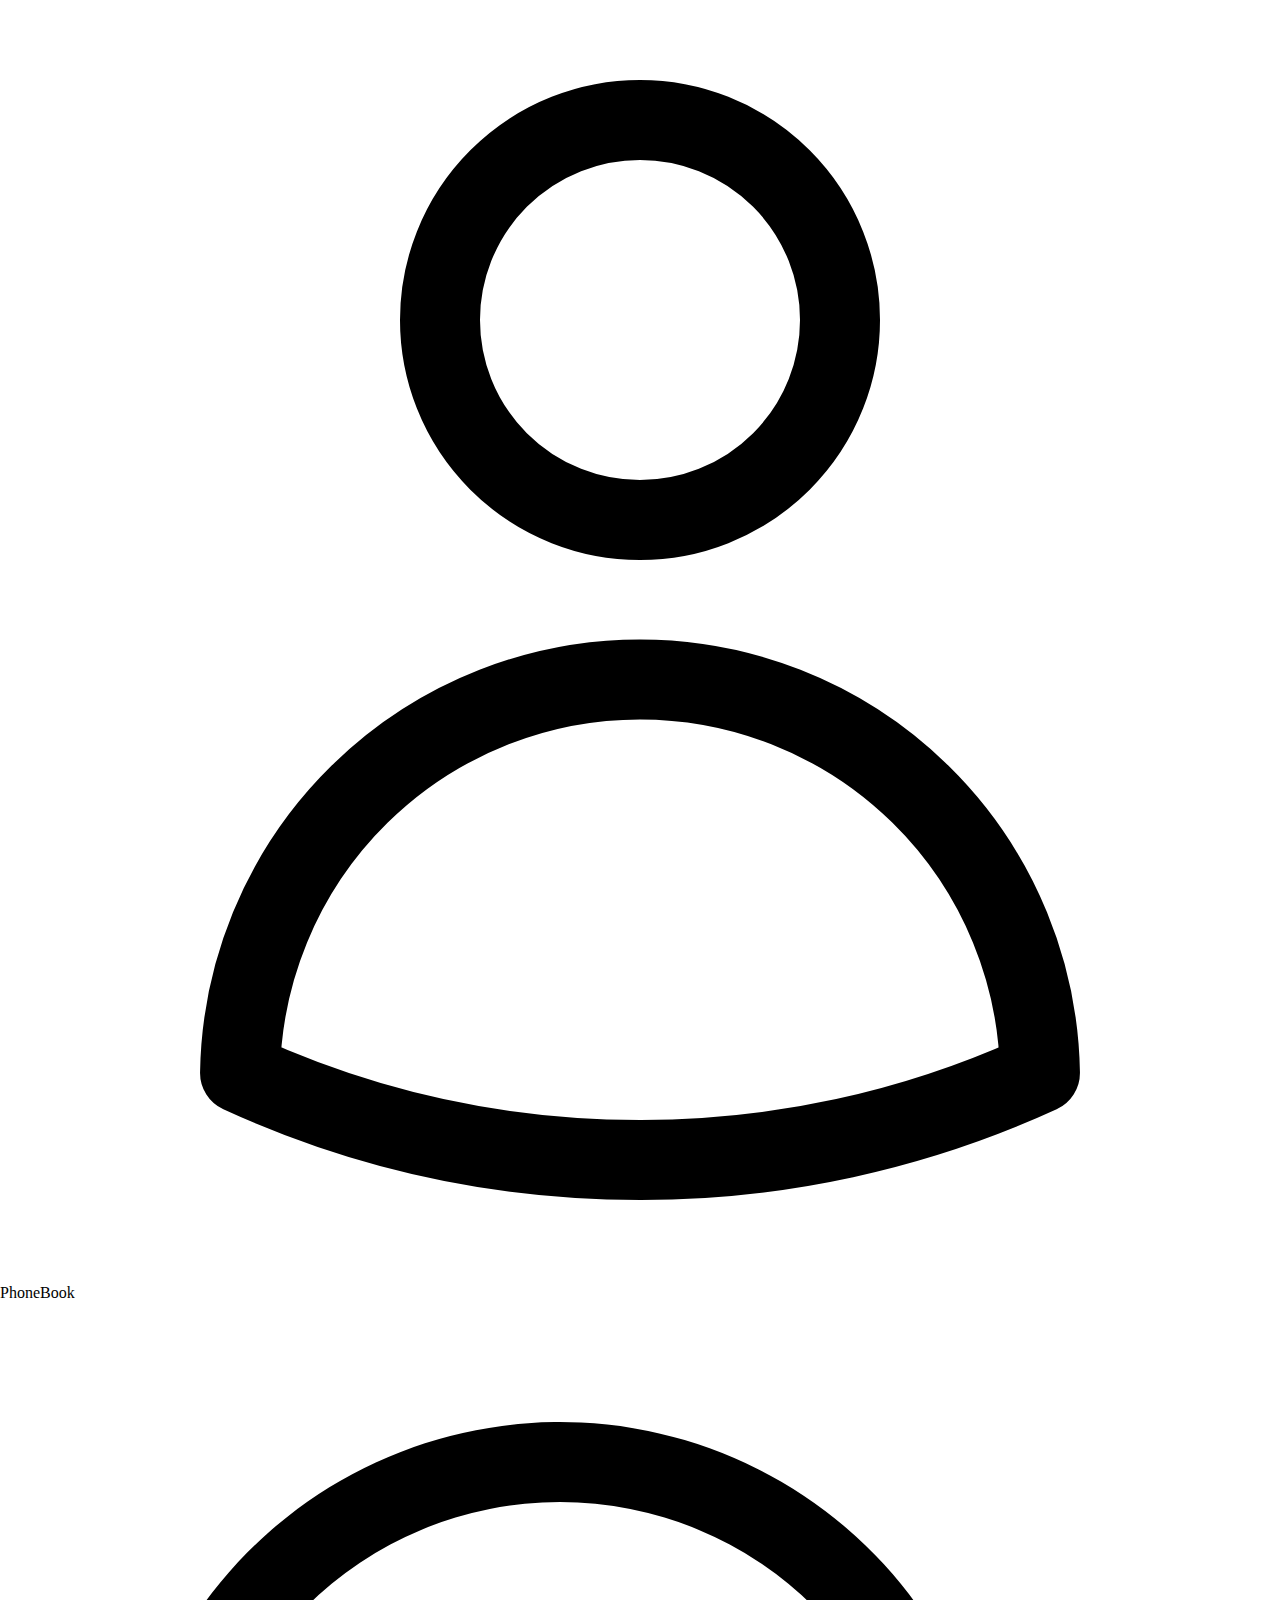
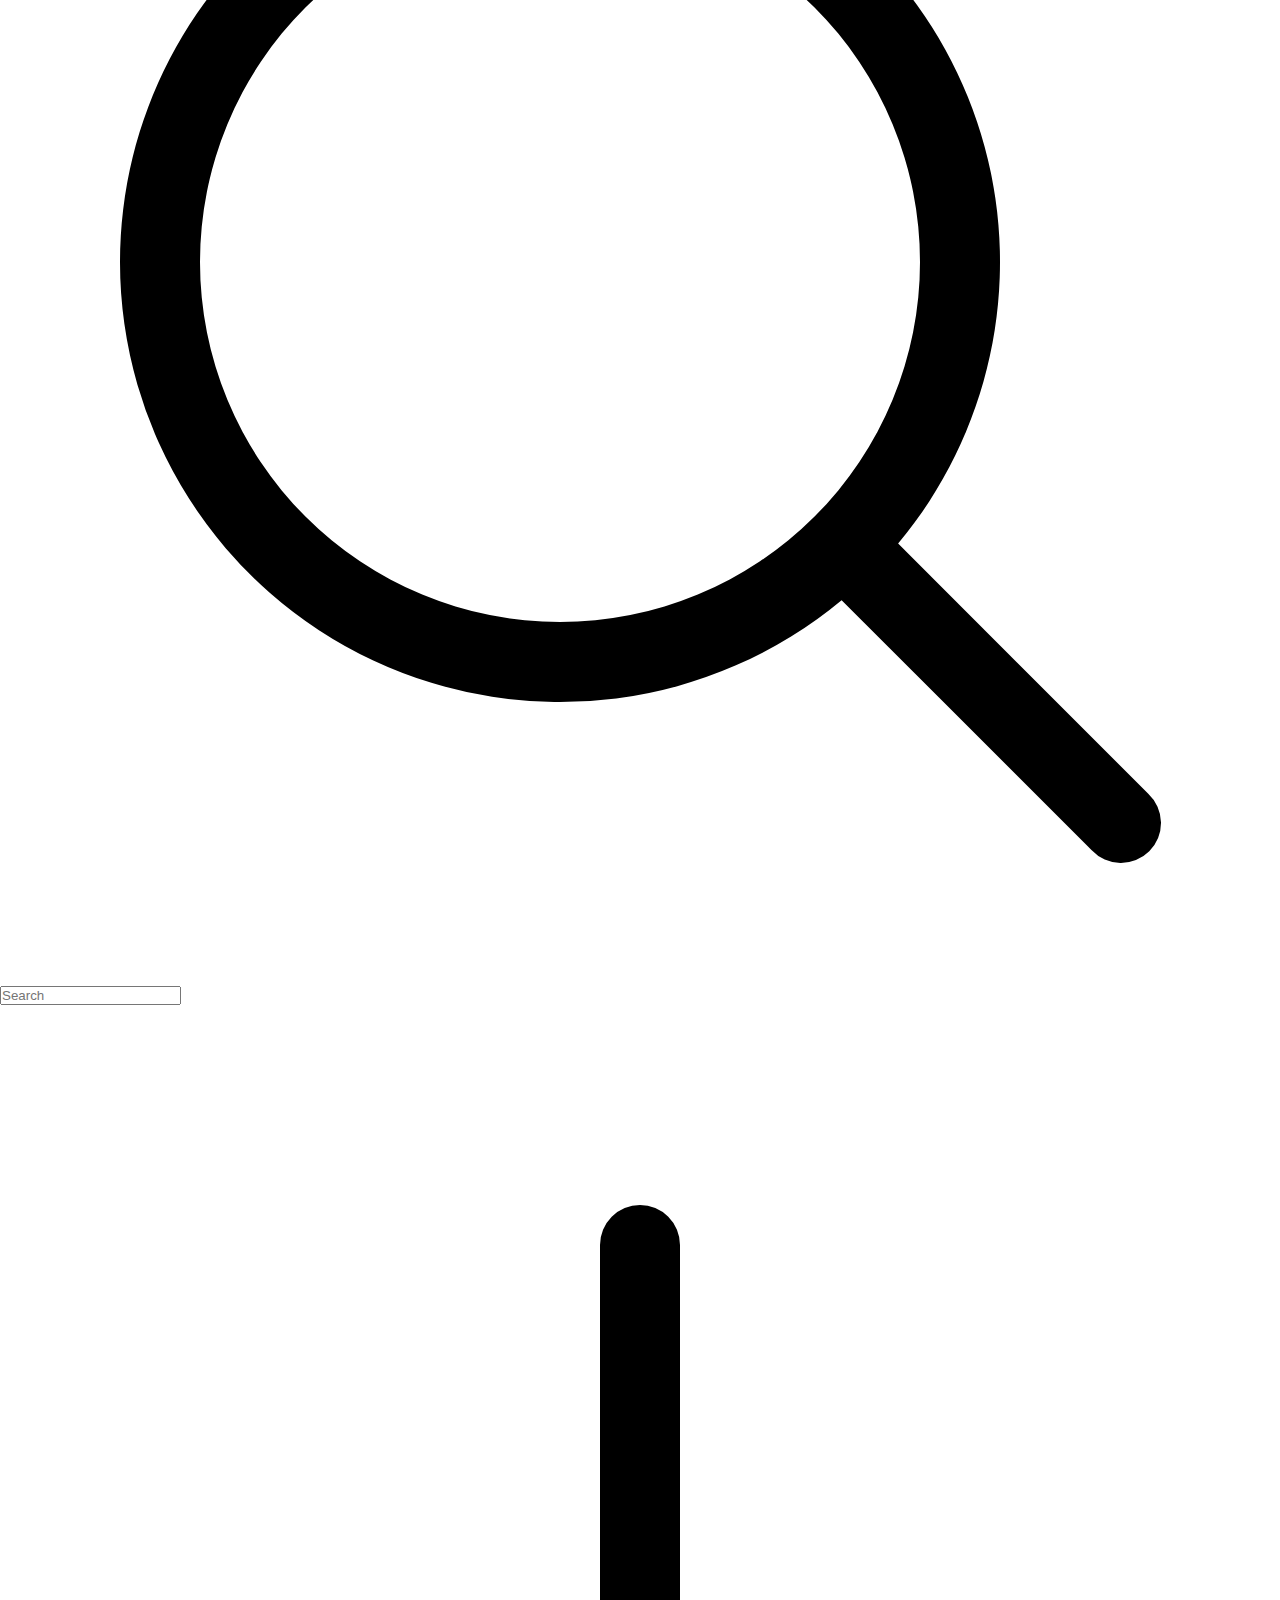
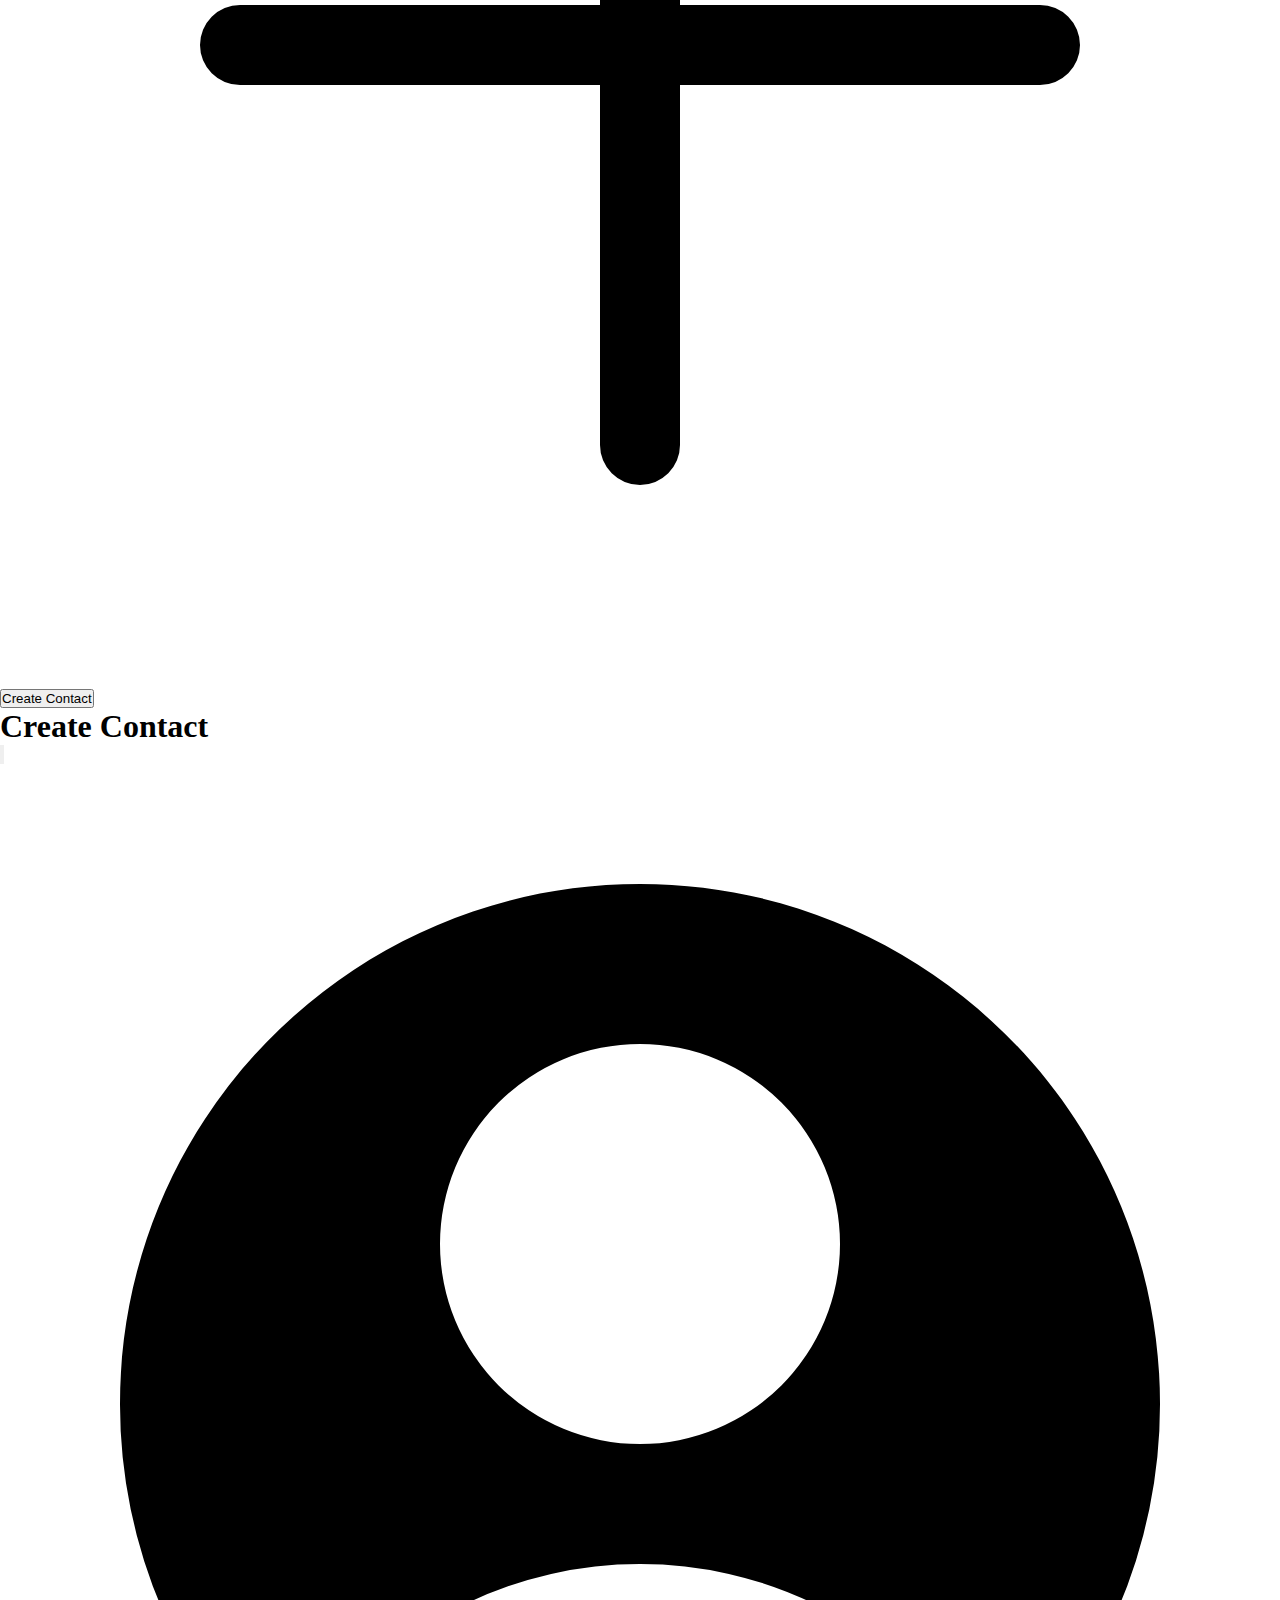
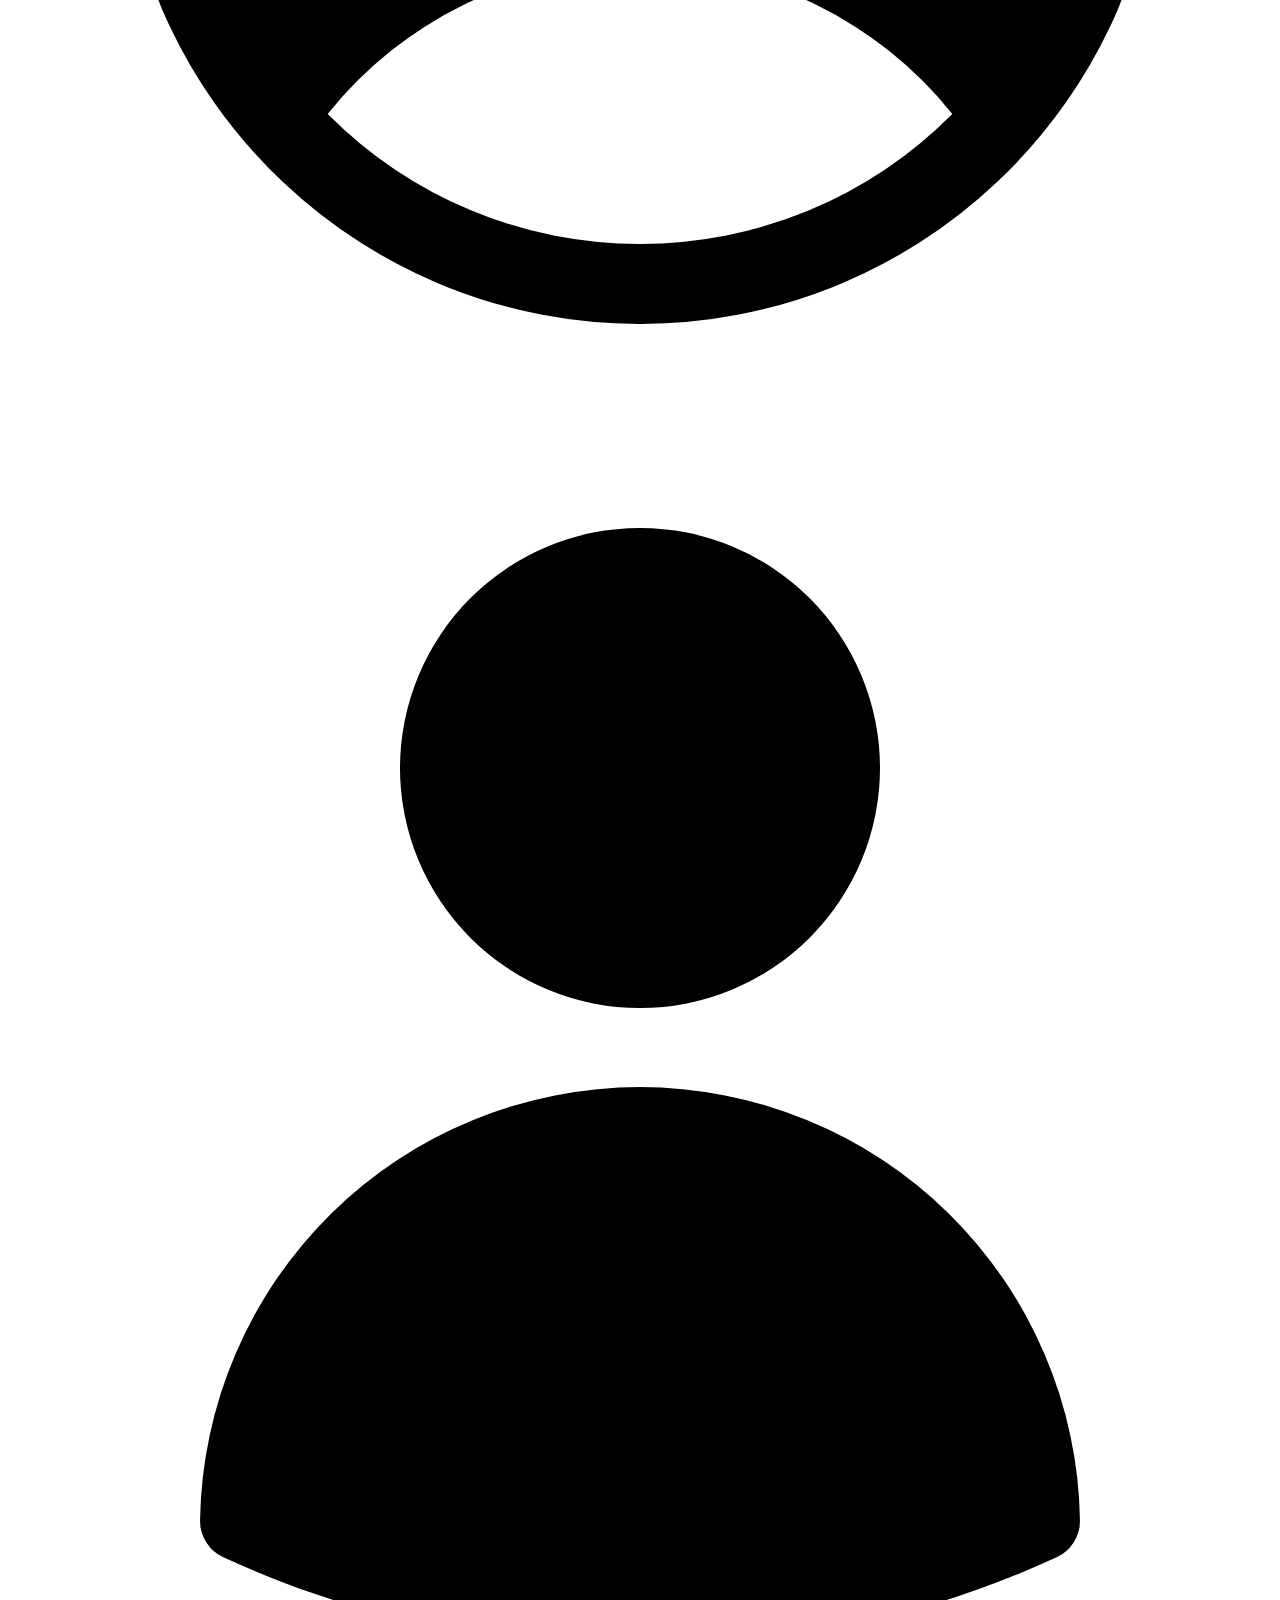
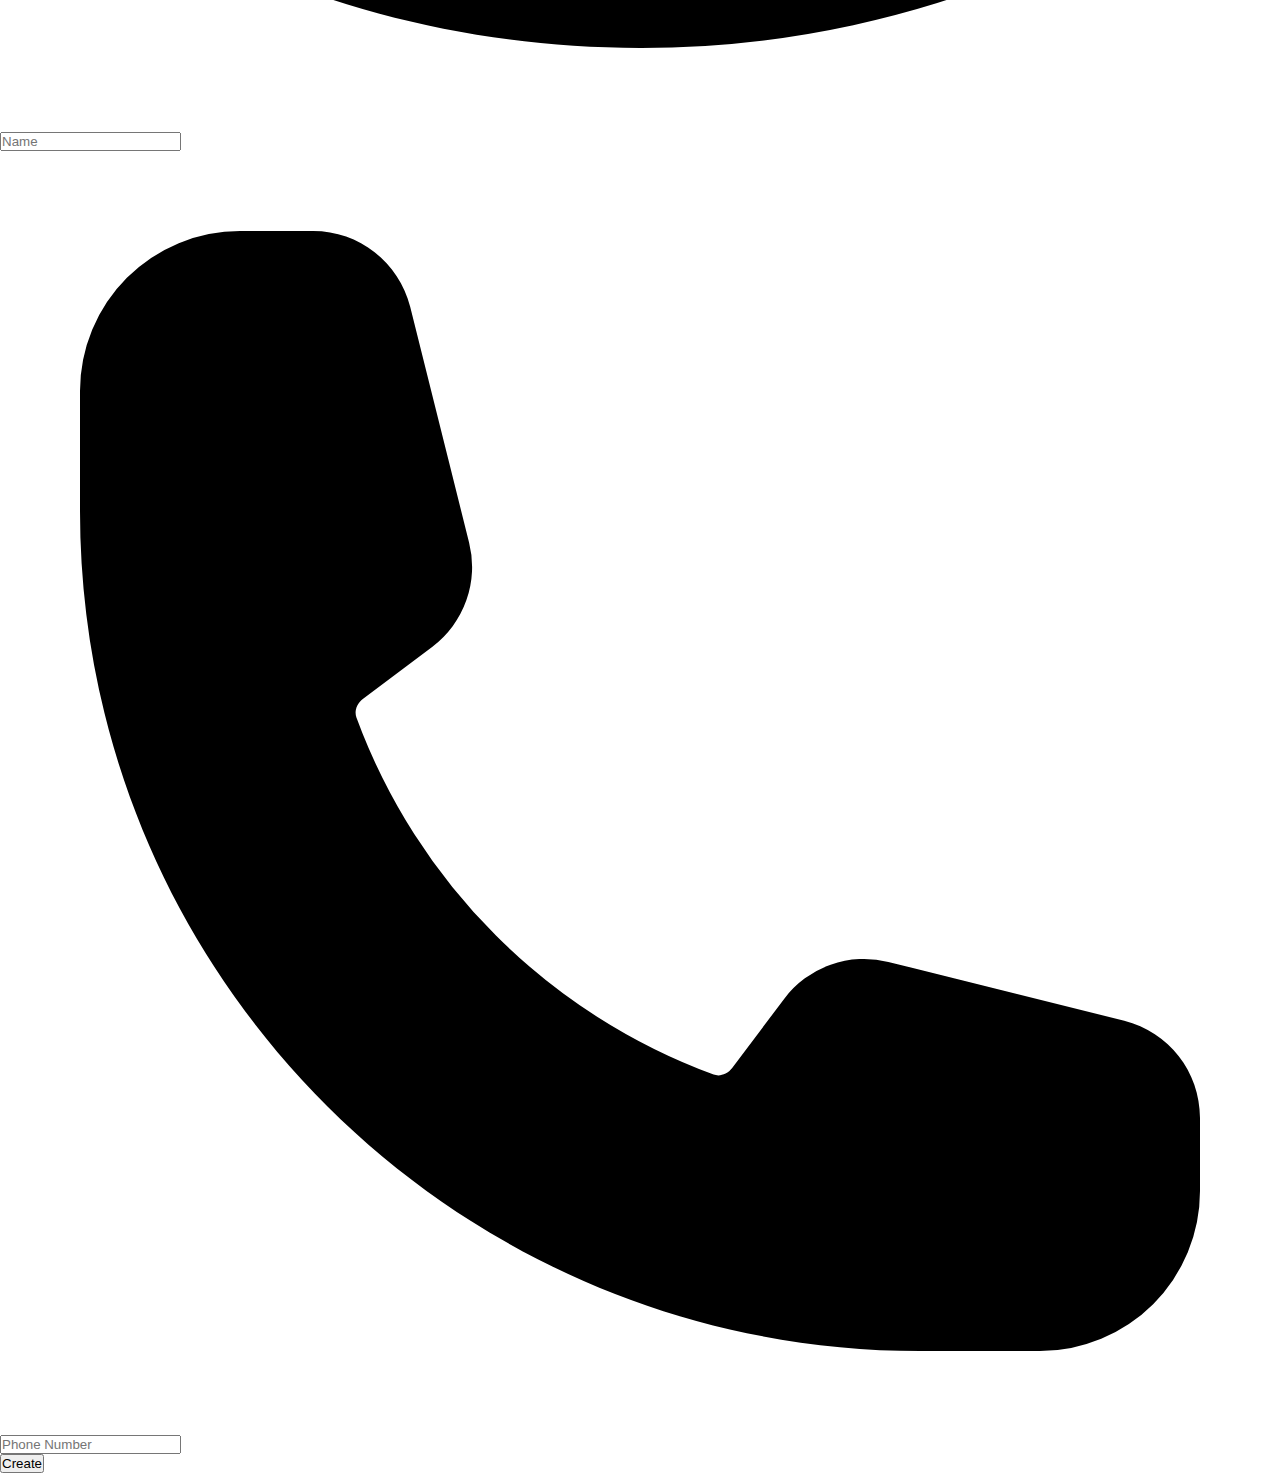
==== Create contact page.html @ 68e0fa4b "V_2" ====
<!DOCTYPE html>
<html lang="en">
  <head>
    <meta charset="UTF-8" />
    <meta name="viewport" content="width=device-width, initial-scale=1.0" />
    <title>Create contact</title>
    <link rel="stylesheet" href="style.css" />
  </head>
  <body>
    <div class="container m-4 p-3">
      <!-- header -->
      <div class="flex justify-between">
        <div class="flex items-center gap-3 font-semibold">
          <svg
            xmlns="http://www.w3.org/2000/svg"
            fill="none"
            viewBox="0 0 24 24"
            stroke-width="1.5"
            stroke="currentColor"
            class="size-9 rounded-2xl border-none"
          >
            <path
              stroke-linecap="round"
              stroke-linejoin="round"
              d="M15.75 6a3.75 3.75 0 1 1-7.5 0 3.75 3.75 0 0 1 7.5 0ZM4.501 20.118a7.5 7.5 0 0 1 14.998 0A17.933 17.933 0 0 1 12 21.75c-2.676 0-5.216-.584-7.499-1.632Z"
            />
          </svg>
          <p class="text-gray-500">PhoneBook</p>
        </div>

        <div
          class="searchBar flex items-center gap-3 bg-gray-200 p-2 rounded-xl w-76 h-10"
        >
          <label for="searchBar"
            ><svg
              xmlns="http://www.w3.org/2000/svg"
              viewBox="0 0 24 24"
              fill="currentColor"
              class="size-5"
            >
              <path
                fill-rule="evenodd"
                d="M10.5 3.75a6.75 6.75 0 1 0 0 13.5 6.75 6.75 0 0 0 0-13.5ZM2.25 10.5a8.25 8.25 0 1 1 14.59 5.28l4.69 4.69a.75.75 0 1 1-1.06 1.06l-4.69-4.69A8.25 8.25 0 0 1 2.25 10.5Z"
                clip-rule="evenodd"
              />
            </svg>
          </label>
          <input
            class="p-2 border-none bg-gray-200"
            type="text"
            placeholder="Search"
          />
        </div>

        <div
          class="createBtn flex p-1 font-bold border-solid border-gray-300 rounded-2xl h-10 w-40 items-center justify-center"
        >
          <label for="createBtn"
            ><svg
              xmlns="http://www.w3.org/2000/svg"
              viewBox="0 0 24 24"
              fill="currentColor"
              class="size-6"
            >
              <path
                fill-rule="evenodd"
                d="M12 3.75a.75.75 0 0 1 .75.75v6.75h6.75a.75.75 0 0 1 0 1.5h-6.75v6.75a.75.75 0 0 1-1.5 0v-6.75H4.5a.75.75 0 0 1 0-1.5h6.75V4.5a.75.75 0 0 1 .75-.75Z"
                clip-rule="evenodd"
              />
            </svg>
          </label>

          <a href="Create contact page.html">
            <button class="h-full w-full">Create Contact</button>
          </a>
          <!-- Create contact bar -->
        </div>
      </div>
      <h1 class="font-bold mt-8">Create Contact</h1>

      <div class="mt-6 absolute">
        <a href="index.html">
          <button>
            <svg
              xmlns="http://www.w3.org/2000/svg"
              fill="none"
              viewBox="0 0 24 24"
              stroke-width="1.5"
              stroke="currentColor"
              class="size-8"
            >
              <path
                stroke-linecap="round"
                stroke-linejoin="round"
                d="M10.5 19.5 3 12m0 0 7.5-7.5M3 12h18"
              />
            </svg>
          </button>
        </a>
      </div>
      <div class="persinIcon absolute mt-2 ml-6">
        <svg
          xmlns="http://www.w3.org/2000/svg"
          viewBox="0 0 24 24"
          fill="currentColor"
          class="size-64"
        >
          <path
            fill-rule="evenodd"
            d="M18.685 19.097A9.723 9.723 0 0 0 21.75 12c0-5.385-4.365-9.75-9.75-9.75S2.25 6.615 2.25 12a9.723 9.723 0 0 0 3.065 7.097A9.716 9.716 0 0 0 12 21.75a9.716 9.716 0 0 0 6.685-2.653Zm-12.54-1.285A7.486 7.486 0 0 1 12 15a7.486 7.486 0 0 1 5.855 2.812A8.224 8.224 0 0 1 12 20.25a8.224 8.224 0 0 1-5.855-2.438ZM15.75 9a3.75 3.75 0 1 1-7.5 0 3.75 3.75 0 0 1 7.5 0Z"
            clip-rule="evenodd"
          />
        </svg>
      </div>
      <div class="info flex flex-col border-t-2 mt-64">
        <div class="flex mt-8 items-center gap-4">
          <label for="addNameBar">
            <svg
              xmlns="http://www.w3.org/2000/svg"
              viewBox="0 0 24 24"
              fill="currentColor"
              class="size-6"
            >
              <path
                fill-rule="evenodd"
                d="M7.5 6a4.5 4.5 0 1 1 9 0 4.5 4.5 0 0 1-9 0ZM3.751 20.105a8.25 8.25 0 0 1 16.498 0 .75.75 0 0 1-.437.695A18.683 18.683 0 0 1 12 22.5c-2.786 0-5.433-.608-7.812-1.7a.75.75 0 0 1-.437-.695Z"
                clip-rule="evenodd"
              />
            </svg>
          </label>
          <input
            class="addNameBar p-2 border-b w-96"
            type="text"
            placeholder="Name"
          />
        </div>

        <div class="flex mt-8 items-center gap-4">
          <label for="addNameBar">
            <svg
              xmlns="http://www.w3.org/2000/svg"
              viewBox="0 0 24 24"
              fill="currentColor"
              class="size-6"
            >
              <path
                fill-rule="evenodd"
                d="M1.5 4.5a3 3 0 0 1 3-3h1.372c.86 0 1.61.586 1.819 1.42l1.105 4.423a1.875 1.875 0 0 1-.694 1.955l-1.293.97c-.135.101-.164.249-.126.352a11.285 11.285 0 0 0 6.697 6.697c.103.038.25.009.352-.126l.97-1.293a1.875 1.875 0 0 1 1.955-.694l4.423 1.105c.834.209 1.42.959 1.42 1.82V19.5a3 3 0 0 1-3 3h-2.25C8.552 22.5 1.5 15.448 1.5 6.75V4.5Z"
                clip-rule="evenodd"
              />
            </svg>
          </label>
          <input
            class="addNameBar p-2 border-b w-96"
            type="text"
            placeholder="Phone Number"
          />
        </div>
        <div class="flex mt-10">
          <button
            class="bg-black text-white font-semibold w-28 h-12 rounded-xl"
          >
            Create
          </button>
        </div>
      </div>
    </div>
  </body>
</html>
---- style.css ----
@tailwind base;
@tailwind components;
@tailwind utilities;

body, html, * {
    margin: 0;
    padding: 0;
    box-sizing: border-box;
}
.container {
    width: 100vw;
    height: 100vh;
}
.createBtn {
    border-width: 1px;
}
.mainBarHead {
    width: 58%;
}
h1 {
font-size: 2rem;
}
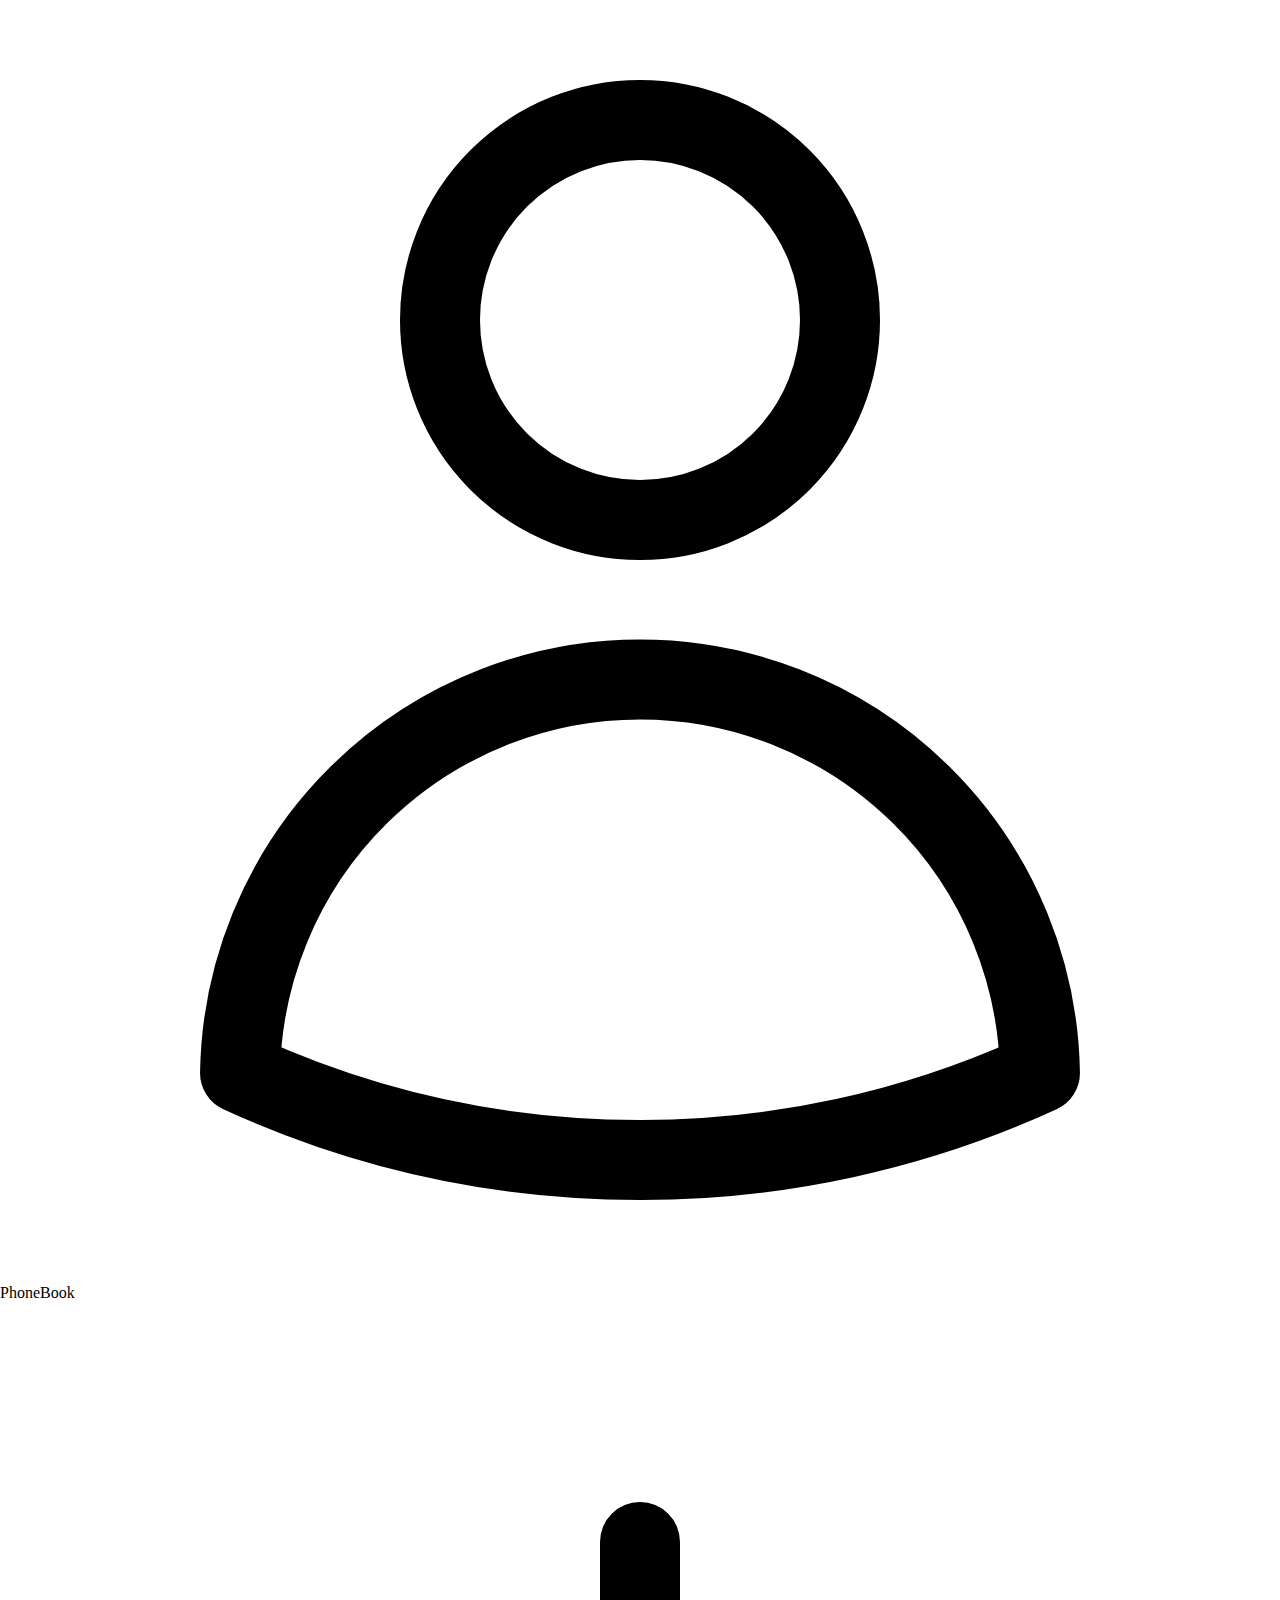
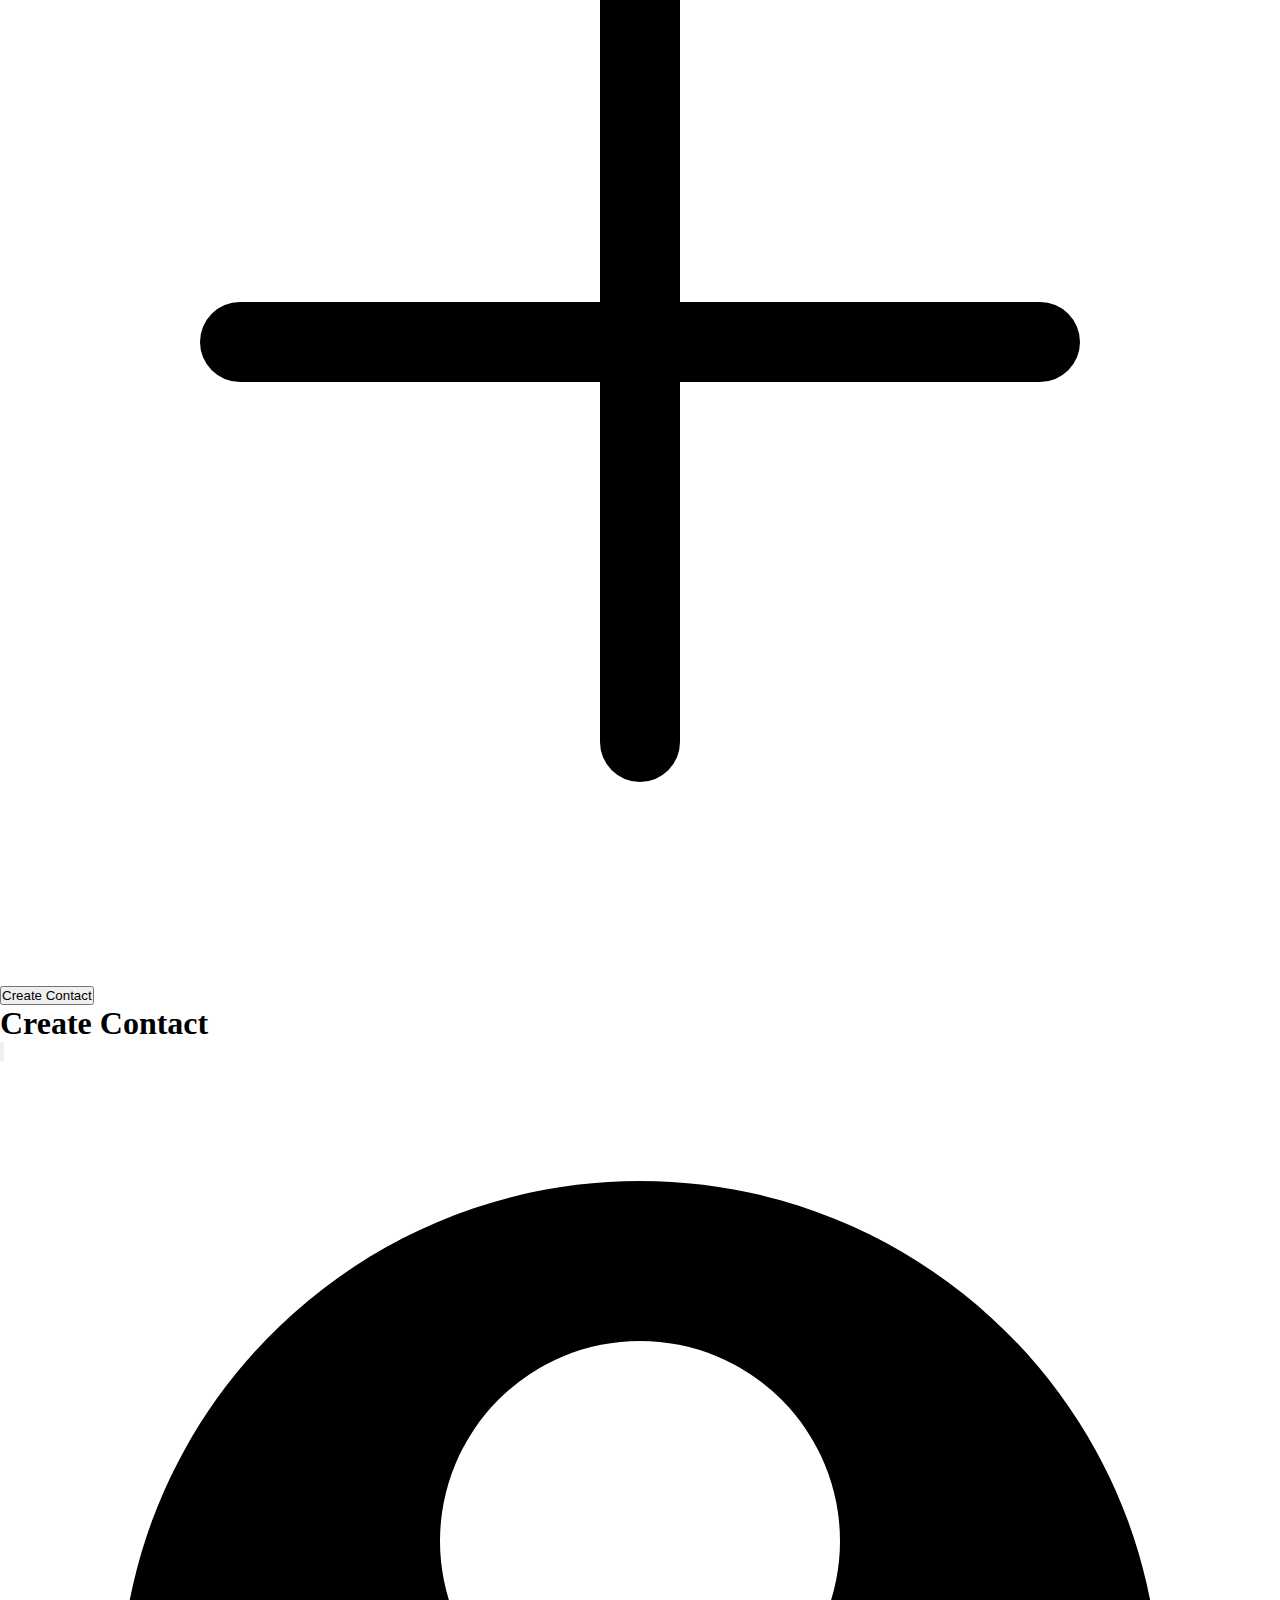
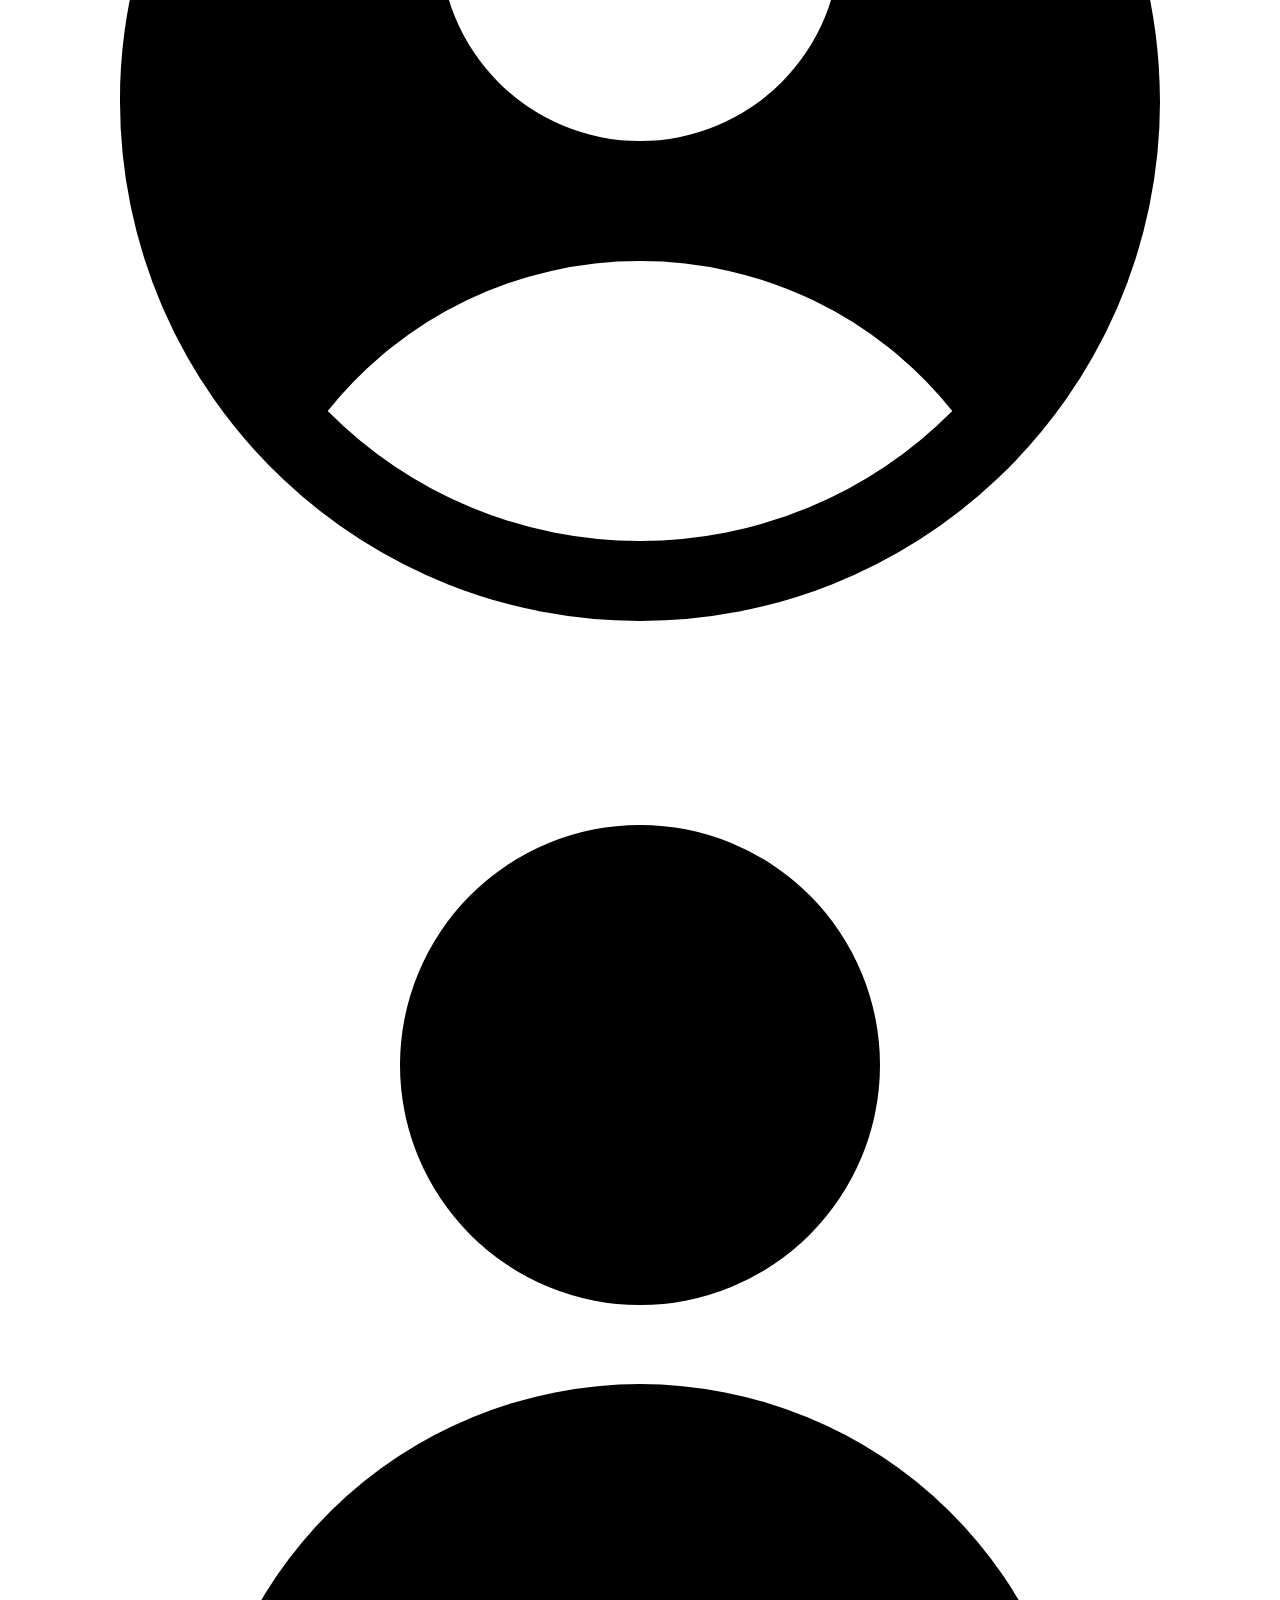
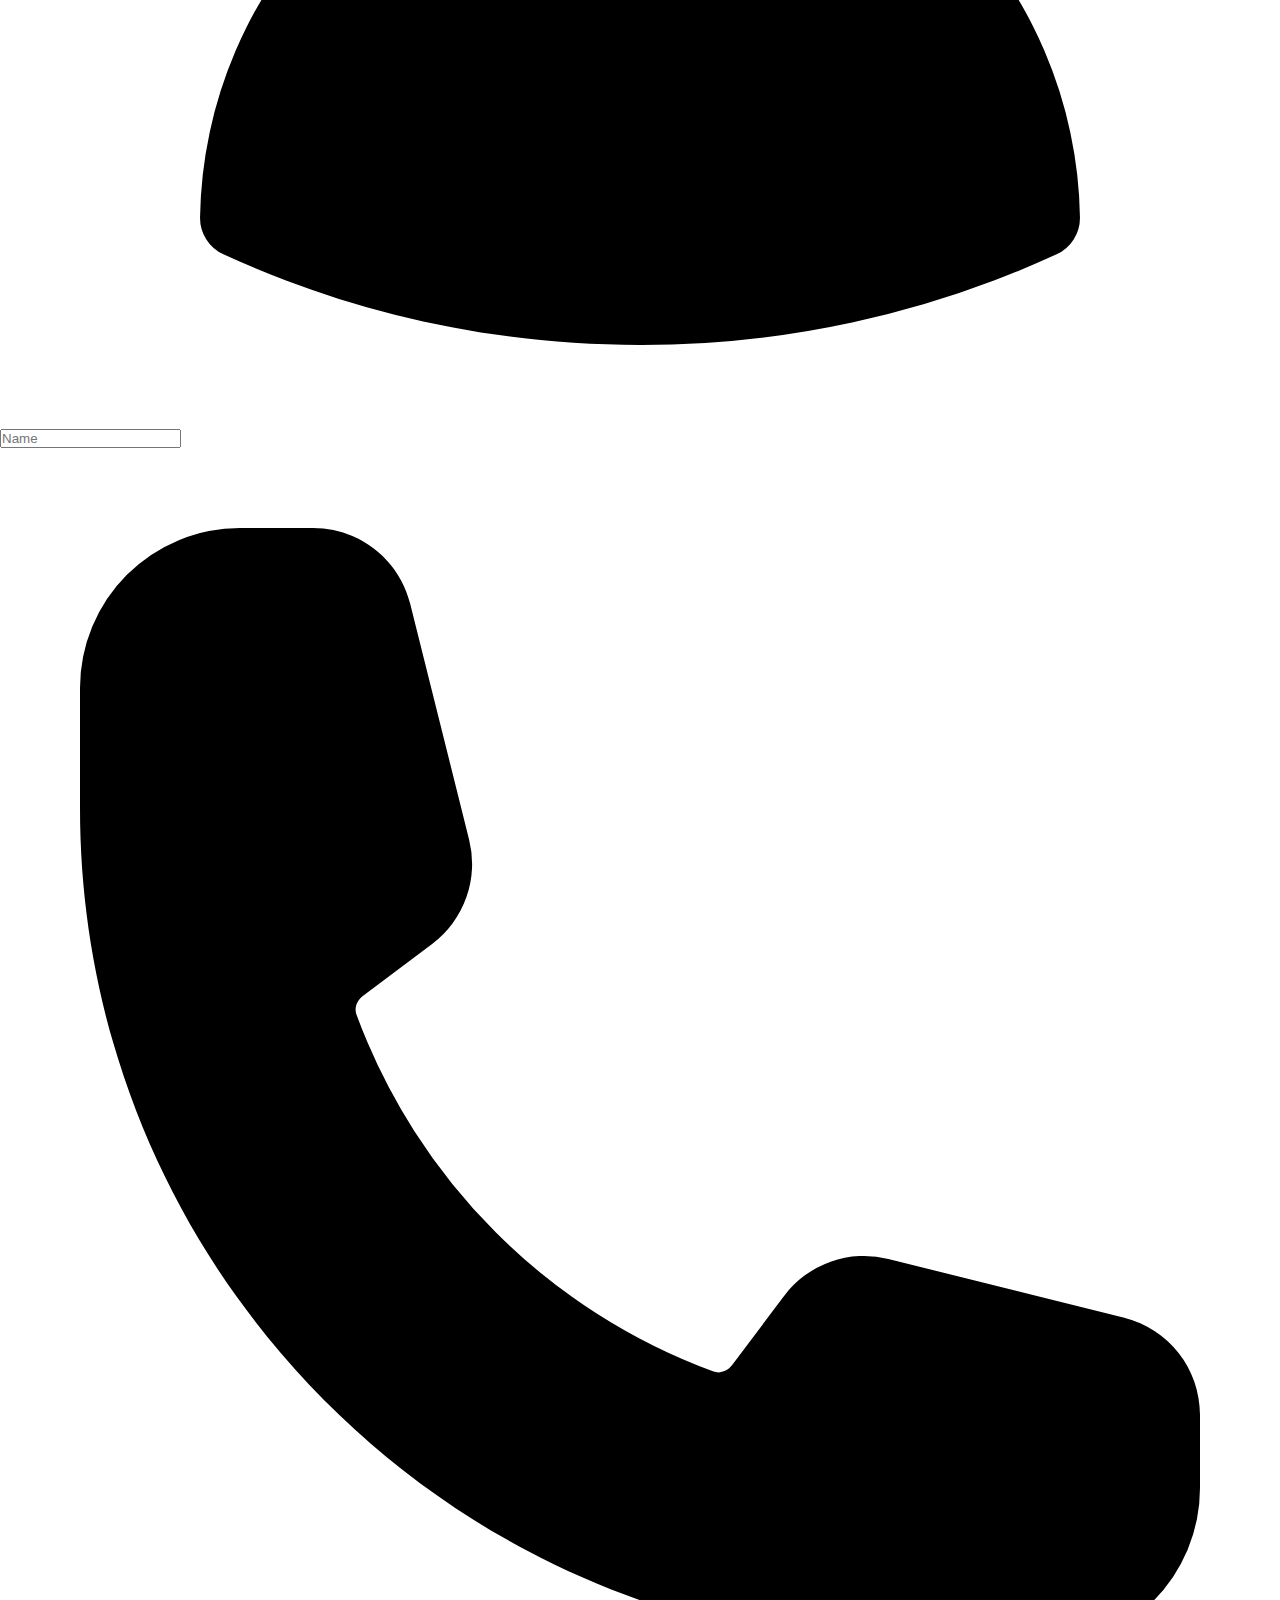
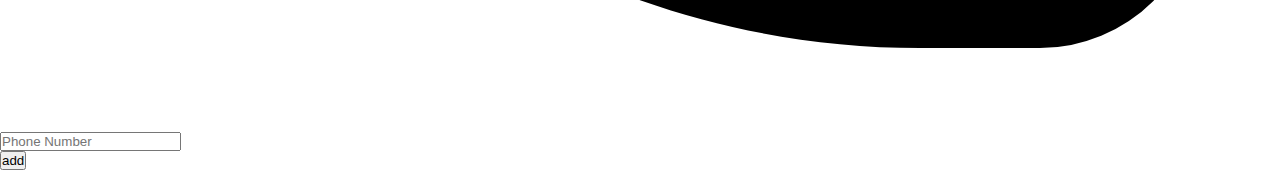
==== commit 36e1939b: "V_3" ====
--- a/Create contact page.html
+++ b/Create contact page.html
@@ -28,7 +28,7 @@
           <p class="text-gray-500">PhoneBook</p>
         </div>
 
-        <div
+        <!-- <div
           class="searchBar flex items-center gap-3 bg-gray-200 p-2 rounded-xl w-76 h-10"
         >
           <label for="searchBar"
@@ -50,7 +50,7 @@
             type="text"
             placeholder="Search"
           />
-        </div>
+        </div> -->
 
         <div
           class="createBtn flex p-1 font-bold border-solid border-gray-300 rounded-2xl h-10 w-40 items-center justify-center"
@@ -112,7 +112,7 @@
           />
         </svg>
       </div>
-      <div class="info flex flex-col border-t-2 mt-64">
+      <div id="inputs" class="info flex flex-col border-t-2 mt-64">
         <div class="flex mt-8 items-center gap-4">
           <label for="addNameBar">
             <svg
@@ -128,7 +128,7 @@
               />
             </svg>
           </label>
-          <input
+          <input id="nameInput"
             class="addNameBar p-2 border-b w-96"
             type="text"
             placeholder="Name"
@@ -150,20 +150,22 @@
               />
             </svg>
           </label>
-          <input
+          <input id="phoneNumberInput"
             class="addNameBar p-2 border-b w-96"
             type="text"
             placeholder="Phone Number"
           />
         </div>
         <div class="flex mt-10">
-          <button
+          <button id="addBtn"
             class="bg-black text-white font-semibold w-28 h-12 rounded-xl"
           >
-            Create
+            add
           </button>
         </div>
       </div>
     </div>
+
+    <script type="module" src="/main.js"></script>
   </body>
 </html>
--- a/style.css
+++ b/style.css
@@ -19,4 +19,7 @@
 }
 h1 {
 font-size: 2rem;
+}
+#mainBar {
+    width: 58%;
 }